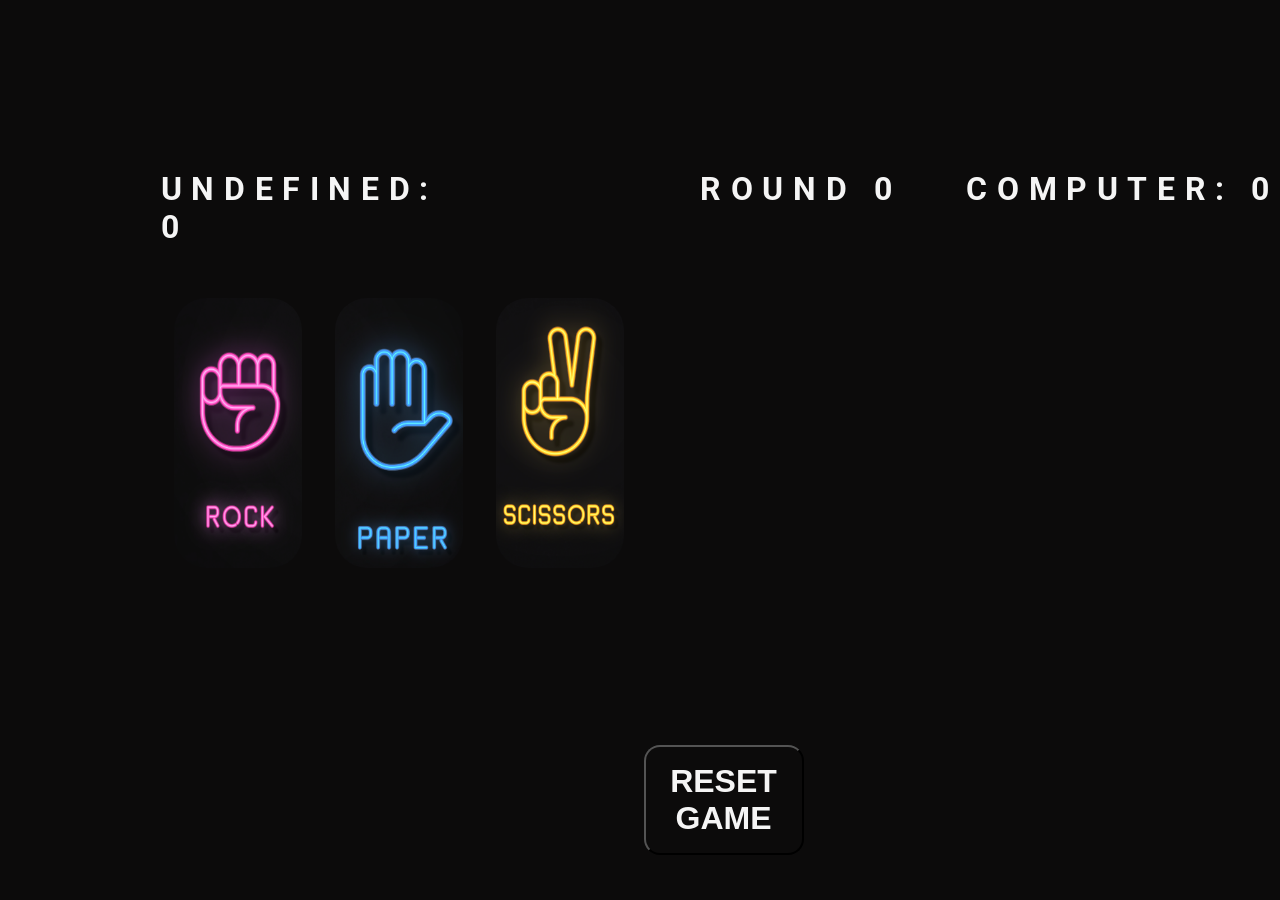
==== game.html @ d8c6bac4 "first commit" ====
<!DOCTYPE html>
<html lang="en">
  <head>
    <meta charset="UTF-8" />
    <meta http-equiv="X-UA-Compatible" content="IE=edge" />
    <meta name="viewport" content="width=device-width, initial-scale=1.0" />
    <!-- Using @import instead of links, due to integrity hash problem with CORS. https://github.com/google/fonts/issues/473 -->
    <style>
      @import url("https://fonts.googleapis.com/css2?family=Roboto:wght@100;400;700;900&display=swap");
    </style>
    <link rel="stylesheet" href="./css/style.css" />

    <title>RPS Game - Game Page</title>
  </head>
  <body>
    <main class="main-game">
      <div class="container">
        <div class="rock player game-area"></div>
        <div class="paper player game-area"></div>
        <div class="scissor player game-area"></div>
        <div class="player-one game-area"></div>
        <div class="round game-area"></div>
        <div class="computer game-area"></div>
        <div class="versus game-area"></div>
        <div class="computer-choice game-area"></div>
        <div class="reset-game">
          <button id="reset-btn" type="button">Reset Game</button>
        </div>
      </div>
    </main>
  </body>
  <script src="./js/game.js"></script>
</html>
---- css/style.css ----
:root {
  font-family: "Roboto", sans-serif;
}

body {
  margin: 0;
  padding: 0;
  box-sizing: border-box;
}

/* Index Page */

.start-page {
  display: flex;
  align-items: center;
  justify-content: center;
  flex-direction: column;
  background-color: #0c0c0c;
  width: 100vw;
  height: 100vh;
}
.rps-img {
  width: 50vw;
  height: 50vh;
  cursor: pointer;
}

/* Game Page*/

.container {
  display: grid;
  grid-template-columns: repeat(8, 1fr);
  grid-template-rows: repeat(5, 1fr);
  gap: 14px 7px;
  grid-auto-flow: row;
  grid-template-areas:
    ". . . . . . . ."
    ". Player-One Player-One . Round Round Computer Computer"
    ". Rock Paper Scissor Versus Versus Computer-Choice Computer-Choice"
    ". Rock Paper Scissor Versus Versus Computer-Choice Computer-Choice"
    ". Rock Paper Scissor Versus Versus Computer-Choice Computer-Choice"
    ". . . . Reset Reset . .";
  background-color: #0c0b0b;
  width: 100vw;
  height: 100vh;
}

.rock {
  grid-area: Rock;
}

.paper {
  grid-area: Paper;
}

.scissor {
  grid-area: Scissor;
}

.player-one {
  grid-area: Player-One;
}

.round {
  grid-area: Round;
}

.computer {
  grid-area: Computer;
}

.versus {
  grid-area: Versus;
}

.computer-choice {
  grid-area: Computer-Choice;
}

.game-area {
  display: flex;
  justify-content: center;
}
.reset-game {
  grid-area: Reset;
}

.card {
  width: 10vw;
  height: 30vh;
  border-radius: 2em;
}
#reset-btn {
  width: 10rem;
  padding: 1rem;
  border-radius: 0.5em;
  font-size: 2em;
  text-transform: uppercase;
  font-weight: bold;
  margin-bottom: 5vh;
  cursor: pointer;
  background: #0c0b0b;
  color: whitesmoke;
}
#reset-btn:hover {
  background: #e9e7e7;
  color: #0c0b0b;
}
h1 {
  display: flex;
  justify-content: center;
  font-size: clamp(2em, 1.5vw, 3em);
  text-transform: uppercase;
  color: whitesmoke;
  letter-spacing: 0.3em;
}
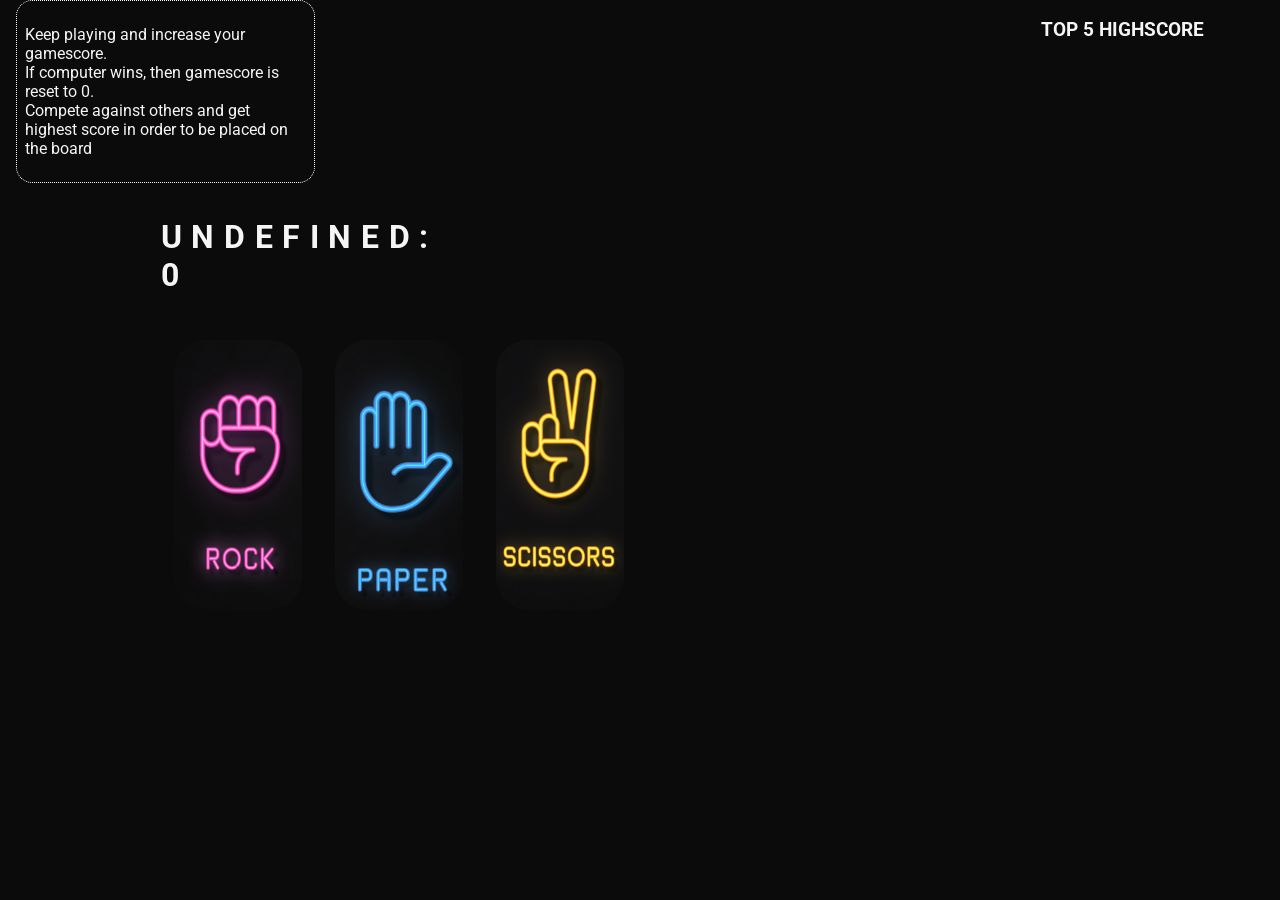
==== commit 8fe8290d: "Add new gamefeature" ====
--- a/game.html
+++ b/game.html
@@ -6,8 +6,9 @@
     <meta name="viewport" content="width=device-width, initial-scale=1.0" />
     <!-- Using @import instead of links, due to integrity hash problem with CORS. https://github.com/google/fonts/issues/473 -->
     <style>
-      @import url("https://fonts.googleapis.com/css2?family=Roboto:wght@100;400;700;900&display=swap");
+      @import url('https://fonts.googleapis.com/css2?family=Roboto:wght@100;400;700;900&display=swap');
     </style>
+    <script type="module" src="./js/game.js" defer></script>
     <link rel="stylesheet" href="./css/style.css" />
 
     <title>RPS Game - Game Page</title>
@@ -15,19 +16,27 @@
   <body>
     <main class="main-game">
       <div class="container">
+        <div class="rules">
+          <p>
+            Keep playing and increase your gamescore.<br />
+            If computer wins, then gamescore is reset to 0.<br />
+            Compete against others and get highest score in order to be placed
+            on the board
+          </p>
+        </div>
+        <div class="highscore">
+          <h3 class="scoreheading">TOP 5 HIGHSCORE</h3>
+          <ol class="scores"></ol>
+        </div>
         <div class="rock player game-area"></div>
         <div class="paper player game-area"></div>
         <div class="scissor player game-area"></div>
         <div class="player-one game-area"></div>
-        <div class="round game-area"></div>
-        <div class="computer game-area"></div>
+
         <div class="versus game-area"></div>
         <div class="computer-choice game-area"></div>
-        <div class="reset-game">
-          <button id="reset-btn" type="button">Reset Game</button>
-        </div>
+        <div class="reset-game"></div>
       </div>
     </main>
   </body>
-  <script src="./js/game.js"></script>
 </html>
--- a/css/style.css
+++ b/css/style.css
@@ -1,5 +1,5 @@
 :root {
-  font-family: "Roboto", sans-serif;
+  font-family: 'Roboto', sans-serif;
 }
 
 body {
@@ -30,19 +30,34 @@
 .container {
   display: grid;
   grid-template-columns: repeat(8, 1fr);
-  grid-template-rows: repeat(5, 1fr);
+  grid-template-rows: repeat(6, 1fr);
   gap: 14px 7px;
   grid-auto-flow: row;
   grid-template-areas:
-    ". . . . . . . ."
-    ". Player-One Player-One . Round Round Computer Computer"
-    ". Rock Paper Scissor Versus Versus Computer-Choice Computer-Choice"
-    ". Rock Paper Scissor Versus Versus Computer-Choice Computer-Choice"
-    ". Rock Paper Scissor Versus Versus Computer-Choice Computer-Choice"
-    ". . . . Reset Reset . .";
+    'Rules Rules . . . . Highscore Highscore'
+    '. Player-One Player-One . . . . .'
+    '. Rock Paper Scissor Versus Versus Computer-Choice Computer-Choice'
+    '. Rock Paper Scissor Versus Versus Computer-Choice Computer-Choice'
+    '. Rock Paper Scissor Versus Versus Computer-Choice Computer-Choice'
+    '. . . . . . . .';
   background-color: #0c0b0b;
   width: 100vw;
   height: 100vh;
+}
+
+.rules {
+  grid-area: Rules;
+  color: whitesmoke;
+  border: 0.1em dotted white;
+  border-radius: 1em;
+  margin-left: 1rem;
+}
+.rules p {
+  padding: 0.5rem;
+}
+
+.highscore {
+  grid-area: Highscore;
 }
 
 .rock {
@@ -81,31 +96,27 @@
   display: flex;
   justify-content: center;
 }
-.reset-game {
-  grid-area: Reset;
-}
 
 .card {
   width: 10vw;
   height: 30vh;
   border-radius: 2em;
 }
-#reset-btn {
-  width: 10rem;
-  padding: 1rem;
-  border-radius: 0.5em;
-  font-size: 2em;
-  text-transform: uppercase;
-  font-weight: bold;
-  margin-bottom: 5vh;
-  cursor: pointer;
-  background: #0c0b0b;
+
+.scoreheading {
   color: whitesmoke;
+  text-align: center;
 }
-#reset-btn:hover {
-  background: #e9e7e7;
-  color: #0c0b0b;
+.scores,
+.scorenames {
+  display: flex;
+  flex-direction: column;
+  color: whitesmoke;
+  font-weight: 600;
+  font-size: 1em;
+  line-height: 2em;
 }
+
 h1 {
   display: flex;
   justify-content: center;
